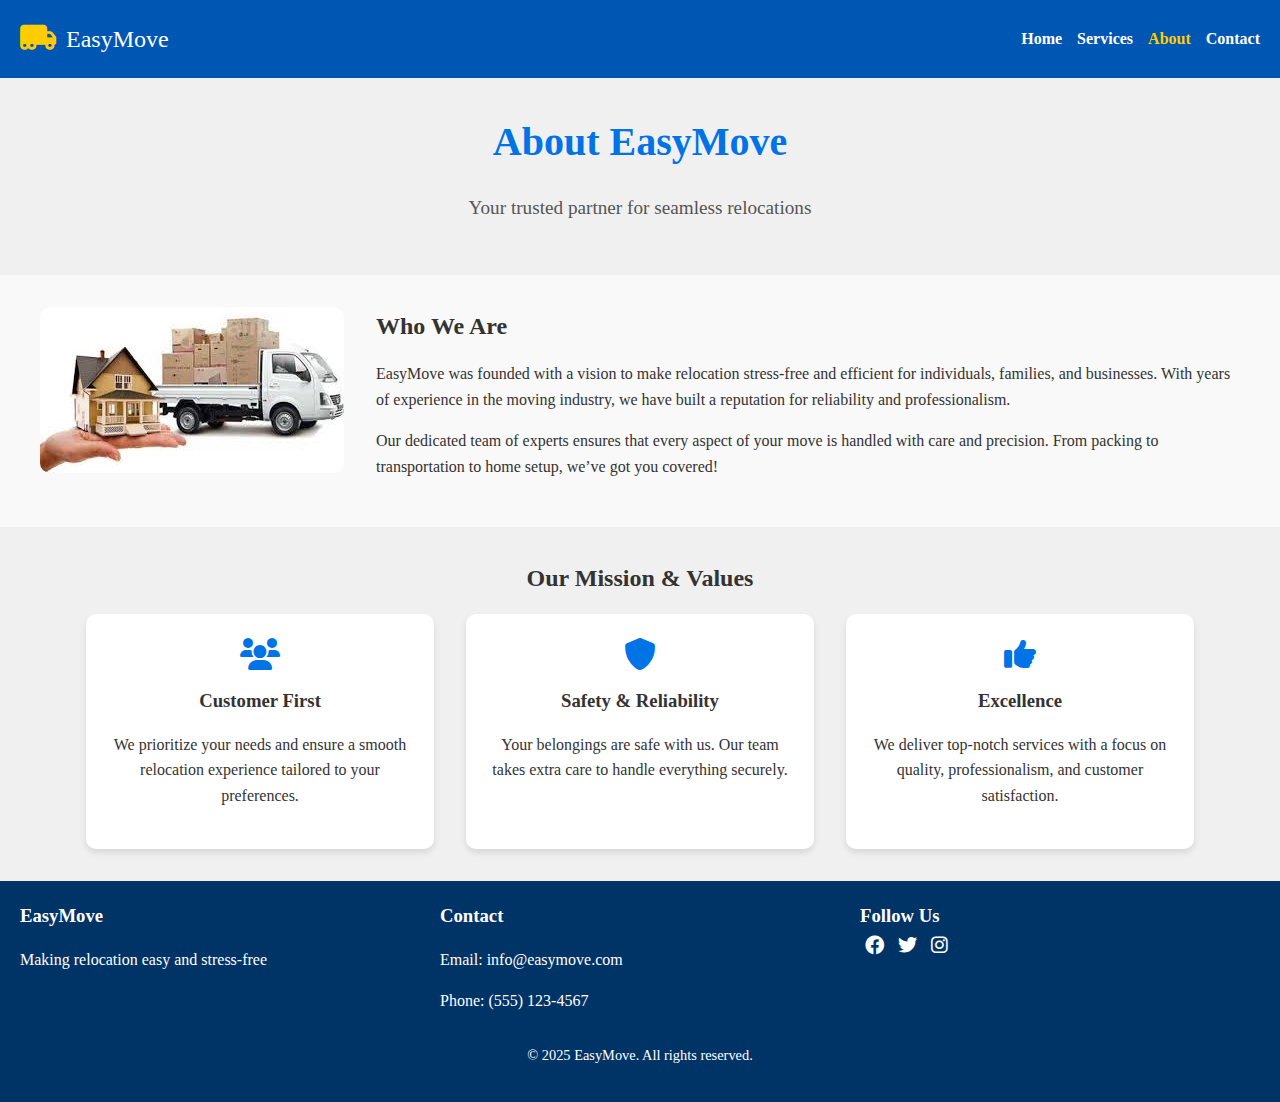
==== about.html @ 01c9bb85 "Initial commit" ====
<!DOCTYPE html>
<html lang="en">
<head>
    <meta charset="UTF-8">
    <meta name="viewport" content="width=device-width, initial-scale=1.0">
    <title>About Us - EasyMove</title>
    <link rel="stylesheet" href="./styles/contact.css">
    <link rel="stylesheet" href="https://cdnjs.cloudflare.com/ajax/libs/font-awesome/6.0.0/css/all.min.css">
</head>
<body>
    <nav class="navbar">
        <div class="nav-brand">
            <i class="fas fa-truck-moving"></i>
            <span>EasyMove</span>
        </div>
        <button class="nav-toggle" aria-label="toggle navigation">
            <span class="hamburger"></span>
        </button>
        <ul class="nav-menu">
            <li><a href="index.html" class="nav-link">Home</a></li>
            <li><a href="services.html" class="nav-link">Services</a></li>
            <li><a href="about.html" class="nav-link active">About</a></li>
            <li><a href="contact.html" class="nav-link">Contact</a></li>
        </ul>
    </nav>

    <main class="about-page">
        <header class="page-header">
            <h1>About EasyMove</h1>
            <p>Your trusted partner for seamless relocations</p>
        </header>

        <section class="about-content">
            <div class="about-image">
                <img src="assets/images/car.jpeg" alt="Team at EasyMove" loading="lazy">
            </div>
            <div class="about-text">
                <h2>Who We Are</h2>
                <p>EasyMove was founded with a vision to make relocation stress-free and efficient for individuals, families, and businesses. With years of experience in the moving industry, we have built a reputation for reliability and professionalism.</p>
                <p>Our dedicated team of experts ensures that every aspect of your move is handled with care and precision. From packing to transportation to home setup, we’ve got you covered!</p>
            </div>
        </section>

        <section class="mission-values">
            <h2>Our Mission & Values</h2>
            <div class="values-grid">
                <div class="value-card">
                    <i class="fas fa-users"></i>
                    <h3>Customer First</h3>
                    <p>We prioritize your needs and ensure a smooth relocation experience tailored to your preferences.</p>
                </div>
                <div class="value-card">
                    <i class="fas fa-shield-alt"></i>
                    <h3>Safety & Reliability</h3>
                    <p>Your belongings are safe with us. Our team takes extra care to handle everything securely.</p>
                </div>
                <div class="value-card">
                    <i class="fas fa-thumbs-up"></i>
                    <h3>Excellence</h3>
                    <p>We deliver top-notch services with a focus on quality, professionalism, and customer satisfaction.</p>
                </div>
            </div>
        </section>
    </main>

    <div id="service-modal" class="modal">
        <div class="modal-content">
            <span class="close-modal">&times;</span>
            <div id="modal-content"></div>
        </div>
    </div>

    <footer>
        <div class="footer-content">
            <div class="footer-section">
                <h3>EasyMove</h3>
                <p>Making relocation easy and stress-free</p>
            </div>
            <div class="footer-section">
                <h3>Contact</h3>
                <p>Email: info@easymove.com</p>
                <p>Phone: (555) 123-4567</p>
            </div>
            <div class="footer-section">
                <h3>Follow Us</h3>
                <div class="social-links">
                    <a href="#" aria-label="Facebook"><i class="fab fa-facebook"></i></a>
                    <a href="#" aria-label="Twitter"><i class="fab fa-twitter"></i></a>
                    <a href="#" aria-label="Instagram"><i class="fab fa-instagram"></i></a>
                </div>
            </div>
        </div>
        <div class="footer-bottom">
            <p>&copy; 2025 EasyMove. All rights reserved.</p>
        </div>
    </footer>
    <script src="./scripts/scripts.js"></script>
</body>
</html>
---- styles/contact.css ----
/* General Styles */
body {
  font-family: pt mono;
  line-height: 1.6;
  margin: 0;
  padding: 0;
  color: #333;
  background-color: #f9f9f9;
}

a {
  text-decoration: none;
  color: inherit;
}

h1,
h2,
h3 {
  margin: 0;
}

button {
  cursor: pointer;
}

.close-modal {
    position: absolute;
    top: 10px;
    right: 10px;
    cursor: pointer;
    font-size: 1.5rem;
  }
  
/* Navbar */
.navbar {
  display: flex;
  justify-content: space-between;
  align-items: center;
  background-color: #0056b3;
  color: white;
  padding: 10px 20px;
  position: sticky;
  top: 0;
  z-index: 1000;
}

.nav-brand {
  font-size: 1.5rem;
  display: flex;
  align-items: center;
  gap: 10px;
}

.nav-brand i {
  font-size: 1.8rem;
  color: #ffcc00;
}

.nav-menu {
  list-style: none;
  display: flex;
  gap: 15px;
}

.nav-link {
  text-decoration: none;
  color: white;
  font-weight: bold;
  transition: color 0.3s;
}

.nav-link.active,
.nav-link:hover {
  color: #ffcc00;
}

.nav-toggle {
  display: none;
}

/* Hamburger Menu */
.nav-toggle {
  display: none;
  background: none;
  border: none;
  color: white;
  font-size: 1.5rem;
  cursor: pointer;
  padding: 0.5rem;
}

.hamburger {
  display: block;
  width: 25px;
  height: 3px;
  background: white;
  position: relative;
  transition: transform 0.3s ease;
}

.hamburger::before,
.hamburger::after {
  content: "";
  width: 100%;
  height: 100%;
  background: white;
  position: absolute;
  left: 0;
  transition: transform 0.3s ease;
}

.hamburger::before {
  top: -8px;
}

.hamburger::after {
  top: 8px;
}

/* Responsive Navbar */
@media (max-width: 768px) {
  .nav-menu {
    display: none;
    flex-direction: column;
    gap: 1rem;
    position: absolute;
    top: 100%;
    left: 0;
    width: calc(100dvw - 2rem);
    background: #007bff;
    padding: 1rem;
    margin: 0 auto;
    box-shadow: 0 4px 6px rgba(0, 0, 0, 0.1);
  }

  .nav-menu.active {
    display: flex;
  }

  .nav-toggle {
    display: block;
  }

  .nav-toggle.active .hamburger {
    transform: rotate(45deg);
  }

  .nav-toggle.active .hamburger::before {
    transform: rotate(90deg);
    top: 0;
  }

  .nav-toggle.active .hamburger::after {
    transform: rotate(90deg);
    top: 0;
  }
  .nav-link.active,
  .nav-link:hover {
    color: #ffcc00;
  }
}

/* Header (Page Header) */
.page-header {
  text-align: center;
  padding: 2rem;
  background-color: #f0f0f0;
  color: #0073e6;
}

.page-header h1 {
  font-size: 2.5rem;
}

.page-header p {
  font-size: 1.2rem;
  color: #555;
}

/* About Page */
.about-page .about-content {
  display: flex;
  flex-wrap: wrap;
  gap: 2rem;
  padding: 2rem;
  max-width: 1200px;
  margin: auto;
}

.about-page .about-image img {
  width: 100%;
  max-width: 500px;
  border-radius: 10px;
}

.about-page .about-text {
  flex: 1;
}

.about-page .mission-values {
  background-color: #f0f0f0;
  padding: 2rem;
  text-align: center;
}

.mission-values .values-grid {
  display: flex;
  flex-wrap: wrap;
  justify-content: center;
  gap: 2rem;
  margin-top: 1rem;
}

.mission-values .value-card {
  background-color: #fff;
  padding: 1.5rem;
  border-radius: 10px;
  box-shadow: 0 4px 6px rgba(0, 0, 0, 0.1);
  flex: 1;
  max-width: 300px;
  text-align: center;
}

.mission-values .value-card i {
  font-size: 2rem;
  color: #0073e6;
  margin-bottom: 1rem;
}

/* Contact Page */
.contact-page .contact-form-section {
  padding: 2rem;
  max-width: 800px;
  margin: auto;
}

.contact-page .contact-form {
  background-color: #fff;
  padding: 2rem;
  border-radius: 10px;
  box-shadow: 0 4px 6px rgba(0, 0, 0, 0.1);
}

.contact-page .contact-form .form-group {
  margin-bottom: 1.5rem;
}

.contact-page .contact-form label {
  display: block;
  font-weight: bold;
  margin-bottom: 0.5rem;
}

.contact-page .contact-form input,
.contact-page .contact-form textarea {
  width: 100%;
  padding: 0.8rem;
  border: 1px solid #ddd;
  border-radius: 5px;
}

.contact-page .contact-form textarea {
  resize: vertical;
}

.contact-page .contact-form .submit-btn {
  background-color: #0073e6;
  color: #fff;
  padding: 0.8rem 1.5rem;
  border: none;
  border-radius: 5px;
  cursor: pointer;
  font-weight: bold;
  transition: background 0.3s ease;
}

.contact-page .contact-form .submit-btn:hover {
  background-color: #005bb5;
}

.contact-page .contact-info {
  text-align: center;
  padding: 2rem;
  margin-top: 2rem;
  background-color: #f0f0f0;
}

/* Footer */
footer {
  background-color: #003366;
  color: white;
  padding: 20px;
}

.footer-content {
  display: flex;
  justify-content: space-between;
  gap: 20px;
  flex-wrap: wrap;
}

.footer-section {
  flex: 1;
  min-width: 250px;
}

.footer-bottom {
  text-align: center;
  margin-top: 10px;
  font-size: 0.9rem;
}

.social-links a {
  color: white;
  margin: 0 5px;
  font-size: 1.2rem;
  transition: color 0.3s;
}

.social-links a:hover {
  color: #ffcc00;
}

/* Responsive Design */
@media (max-width: 768px) {
  .about-page .about-content {
    flex-direction: column;
    align-items: center;
  }

  .mission-values .values-grid,
  .contact-page .contact-form {
    flex-direction: column;
  }
}
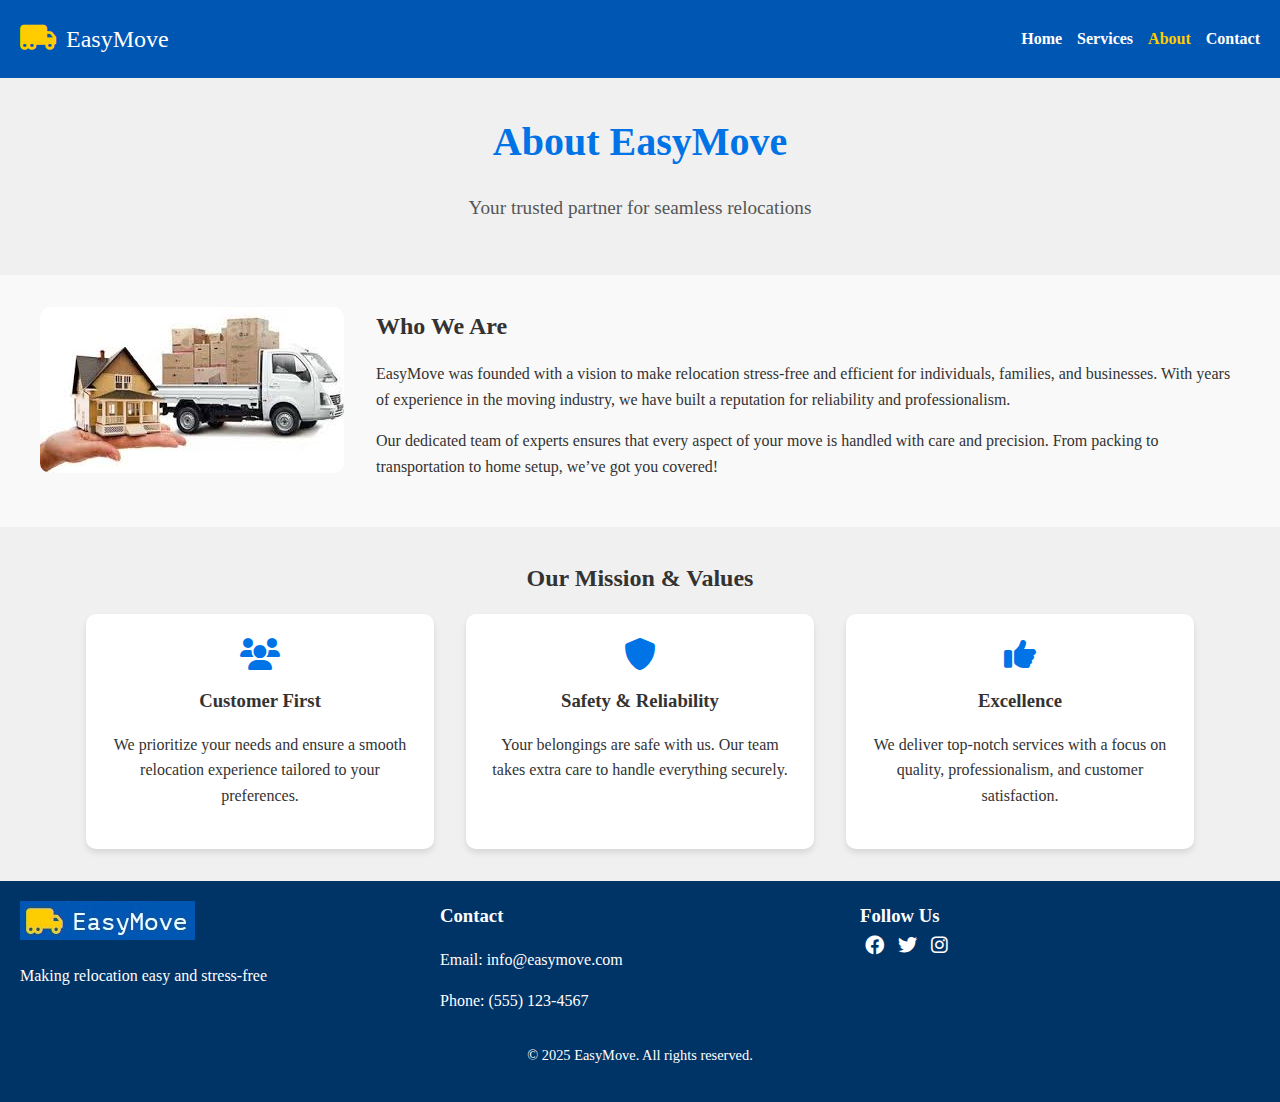
==== commit 80928fff: "Initial commit" ====
--- a/about.html
+++ b/about.html
@@ -4,6 +4,7 @@
     <meta charset="UTF-8">
     <meta name="viewport" content="width=device-width, initial-scale=1.0">
     <title>About Us - EasyMove</title>
+    <link rel="icon" href="./assets/images/mini-logo.jpg"/>
     <link rel="stylesheet" href="./styles/contact.css">
     <link rel="stylesheet" href="https://cdnjs.cloudflare.com/ajax/libs/font-awesome/6.0.0/css/all.min.css">
 </head>
@@ -73,7 +74,7 @@
     <footer>
         <div class="footer-content">
             <div class="footer-section">
-                <h3>EasyMove</h3>
+                <img src="./assets/images/logo.jpg" alt="logo">
                 <p>Making relocation easy and stress-free</p>
             </div>
             <div class="footer-section">
--- a/styles/contact.css
+++ b/styles/contact.css
@@ -333,3 +333,53 @@
     flex-direction: column;
   }
 }
+
+/* Message Boxes */
+.message-box {
+  position: fixed;
+  top: 20%;
+  left: 50%;
+  transform: translate(-50%, -50%);
+  min-width: 300px;
+  max-width: 400px;
+  padding: 1.5rem;
+  border-radius: 10px;
+  box-shadow: 0 4px 8px rgba(0, 0, 0, 0.2);
+  z-index: 1000;
+  text-align: center;
+  display: flex;
+  flex-direction: column;
+  align-items: center;
+  font-size: 1rem;
+}
+
+.hidden {
+  display: none;
+}
+
+.error-box {
+  background-color: #f8d7da;
+  color: #721c24;
+  border: 1px solid #f5c6cb;
+}
+
+.success-box {
+  background-color: #d4edda;
+  color: #155724;
+  border: 1px solid #c3e6cb;
+}
+
+.message-box p {
+  margin: 0 0 1rem 0;
+}
+
+.close-btn {
+  position: absolute;
+  top: 10px;
+  right: 15px;
+  font-size: 1.2rem;
+  cursor: pointer;
+  color: inherit;
+  border: none;
+  background: none;
+}
